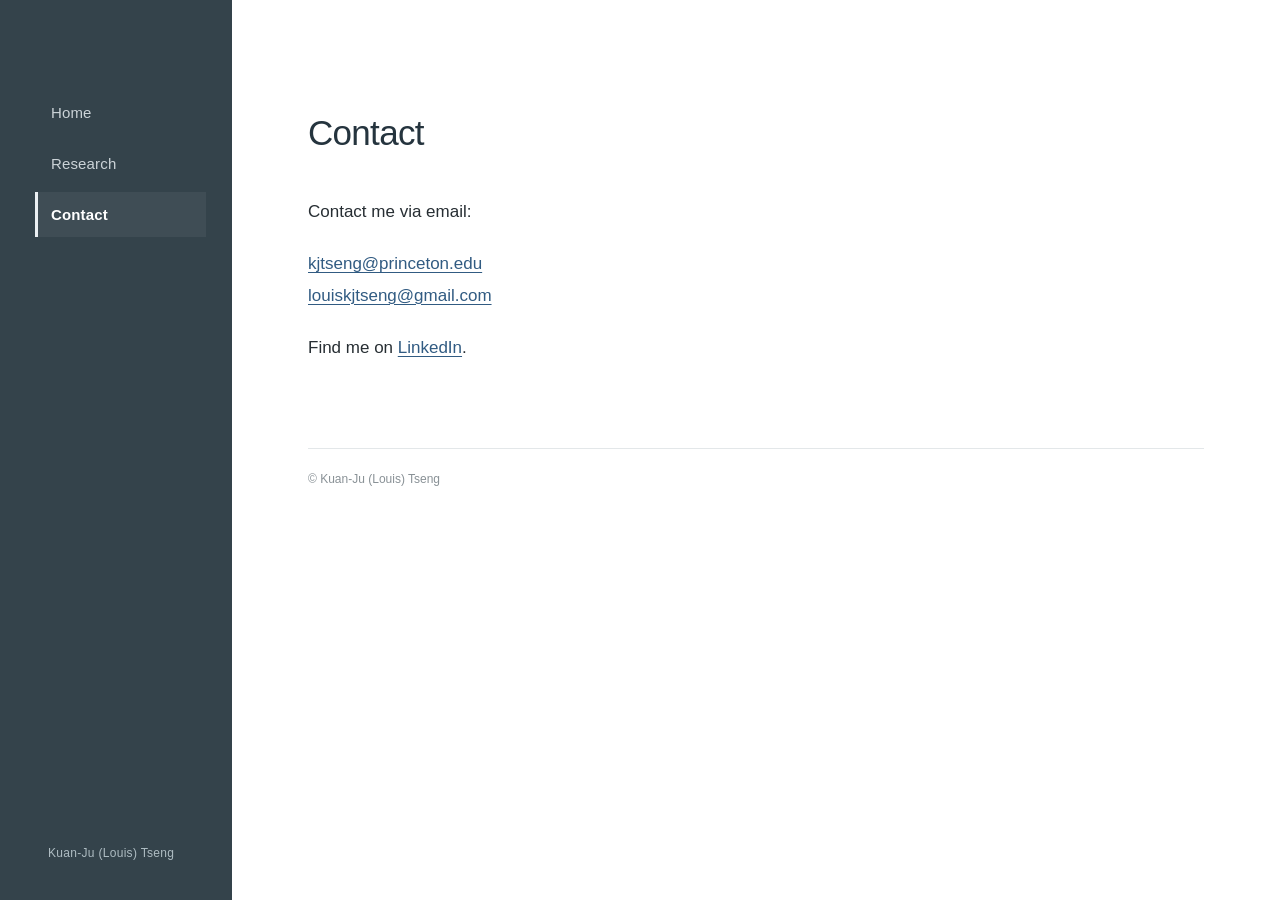
==== contact/index.html @ ed41ecbf "Move Research and Contact into GitHub Pages root and remove duplicate folder" ====
<!doctype html>
<html lang="en"><head>
<meta charset="utf-8"><meta name="viewport" content="width=device-width,initial-scale=1">
<title>Contact | Kuan-Ju (Louis) Tseng</title>
<meta name="description" content="Contact Kuan-Ju (Louis) Tseng at Princeton University.">
<meta name="theme-color" content="#34434b">
<link rel="stylesheet" href="../styles.css"><script defer src="../script.js"></script><script defer src="../analytics.js"></script>
</head><body>
<a class="skip-link" href="#main">Skip to content</a>
<div class="mobile-header"><span class="mobile-label">Kuan-Ju (Louis) Tseng</span><button type="button" class="menu-button" aria-expanded="false" aria-controls="sidebar" aria-label="Toggle navigation">Menu</button></div>
<aside class="sidebar" id="sidebar" aria-label="Site navigation"><nav class="sidebar-nav"><a href="../" >Home</a>
<a href="../research/" >Research</a>
<a href="../contact/" aria-current="page">Contact</a></nav><div class="sidebar-bottom">Kuan-Ju (Louis) Tseng</div></aside>
<main id="main" class="content"><div class="page "><h1 class="page-title">Contact</h1>
<div class="contact-block"><p>Contact me via email:</p>
<p class="emails"><a href="mailto:kjtseng@princeton.edu">kjtseng@princeton.edu</a><a href="mailto:louiskjtseng@gmail.com">louiskjtseng@gmail.com</a></p>
<p>Find me on <a href="https://www.linkedin.com/in/kuan-ju-tseng-1532a3276/" target="_blank" rel="noopener">LinkedIn</a>.</p></div>
<footer class="footer">© Kuan-Ju (Louis) Tseng</footer></div></main>
</body></html>
---- styles.css ----
/* Academic website adapted for GitHub Pages. Edit the variables to refine colors. */
:root {
  --sidebar: #34434b;
  --sidebar-text: #f5f7f8;
  --sidebar-muted: #cbd3d7;
  --ink: #272e33;
  --muted: #616d73;
  --link: #315b82;
  --line: #e3e7e9;
  --surface: #ffffff;
  --sidebar-width: 232px;
}
* {box-sizing: border-box}
html {scroll-behavior: smooth}
body {margin:0;background:var(--surface);color:var(--ink);font-family:Arial, Helvetica, sans-serif;font-size:16px;line-height:1.72;-webkit-font-smoothing:antialiased}
a {color:var(--link);text-underline-offset:3px;text-decoration-thickness:1px}
a:hover {color:#193c5b}
a:focus-visible, button:focus-visible {outline:2px solid #76a9d4;outline-offset:4px}
.skip-link {position:absolute;left:-999px;top:0;z-index:40;padding:10px 15px;background:white}
.skip-link:focus {left:12px;top:12px}
.sidebar {width:var(--sidebar-width);height:100vh;position:fixed;inset:0 auto 0 0;background:var(--sidebar);color:var(--sidebar-text);padding:90px 26px 36px 35px;display:flex;flex-direction:column;z-index:20}
.sidebar-nav {display:flex;flex-direction:column;gap:5px}
.sidebar-nav a {display:block;padding:10px 10px 10px 13px;border-left:3px solid transparent;color:var(--sidebar-muted);font-size:15px;letter-spacing:.01em;text-decoration:none;transition:background .16s,color .16s}
.sidebar-nav a:hover {background:rgba(255,255,255,.07);color:#fff}
.sidebar-nav a[aria-current="page"] {border-color:#ebf0f3;color:white;font-weight:600;background:rgba(255,255,255,.055)}
.sidebar-bottom {margin-top:auto;color:#aebcc2;font-size:12px;letter-spacing:.025em;padding-left:13px}
.content {margin-left:var(--sidebar-width);min-height:100vh}
.page {max-width:1060px;padding:112px 76px 100px;margin:0 auto}
.page-home {padding-top:135px}
.heading {font-family:Arial, Helvetica, sans-serif;font-size:42px;line-height:1.19;font-weight:500;letter-spacing:-.025em;margin:0 0 10px;color:#25343e}
.chinese-name {font-size:23px;color:var(--muted);letter-spacing:.06em;margin:0 0 37px}
.home-grid {display:grid;grid-template-columns:minmax(0,1.6fr) minmax(220px,.9fr);gap:58px;align-items:start}
.bio {max-width:615px}
.bio p {margin:0 0 19px}
.bio .cv-line {margin-top:26px}
.photo-shell {position:relative;width:100%;aspect-ratio:4/5;overflow:hidden;max-width:335px;background:#edf0f1;border:1px solid #e1e6e8}
.photo-shell::before {content:"KT";position:absolute;inset:0;display:flex;align-items:center;justify-content:center;font-size:76px;color:#a6b2b8;font-weight:300;letter-spacing:.07em}
.photo-shell img {display:block;position:relative;width:100%;height:100%;object-fit:cover;object-position:center;z-index:1;background:#edf0f1}
.page-title {font-weight:500;letter-spacing:-.02em;font-size:35px;line-height:1.2;margin:0 0 42px;color:#25343e}
.section-title {font-size:23px;line-height:1.3;font-weight:500;margin:0 0 25px;color:#263741}
.research-item {margin-bottom:39px;max-width:880px}
.research-item h3 {font-size:17px;line-height:1.5;font-weight:600;margin:0 0 4px}
.research-item h3 a {font-weight:600}
.research-item .coauthors {font-size:15px;color:#505b61;margin:0 0 11px}
.research-item .abstract {font-size:15px;line-height:1.72;margin:0;color:#343c42}
.research-section+.research-section {padding-top:18px}
.paper-link {font-weight:400;font-size:15px;white-space:nowrap}
.contact-block {font-size:17px;line-height:1.85}
.contact-block p {margin:0 0 21px}
.contact-block .emails a {display:block;width:fit-content}
.footer {font-size:12px;color:#899196;margin-top:84px;border-top:1px solid var(--line);padding-top:20px}
.mobile-header {display:none}
@media(max-width:1050px){.page{padding-left:53px;padding-right:50px}.home-grid{gap:33px}}
@media(max-width:760px){
  :root{--sidebar-width:0px}
  .sidebar{display:none;position:static;width:100%;height:auto;padding:0}
  .sidebar.is-open{display:flex;position:absolute;top:64px;left:0;right:0;padding:17px 18px 22px;box-shadow:0 10px 20px rgba(0,0,0,.16)}
  .sidebar-bottom{display:none}
  .mobile-header{display:flex;position:sticky;top:0;background:var(--sidebar);color:white;height:64px;align-items:center;justify-content:space-between;padding:0 22px;z-index:30}
  .mobile-header .mobile-label{font-size:15px;font-weight:600}
  .menu-button{font:inherit;color:white;background:transparent;border:1px solid rgba(255,255,255,.45);border-radius:3px;padding:5px 12px;cursor:pointer}
  .content{margin-left:0}.page{padding:60px 26px 75px}.page-home{padding-top:70px}
  .home-grid{grid-template-columns:1fr;gap:28px}.photo-shell{width:230px;max-width:100%;aspect-ratio:4/5}
  .heading{font-size:35px}.chinese-name{font-size:19px;margin-bottom:28px}
  .page-title{font-size:31px;margin-bottom:30px}
  .research-item{margin-bottom:32px}.paper-link{white-space:normal}
}
@media print {.sidebar,.mobile-header{display:none}.content{margin:0}.page{padding:10px 20px}a{color:inherit}}
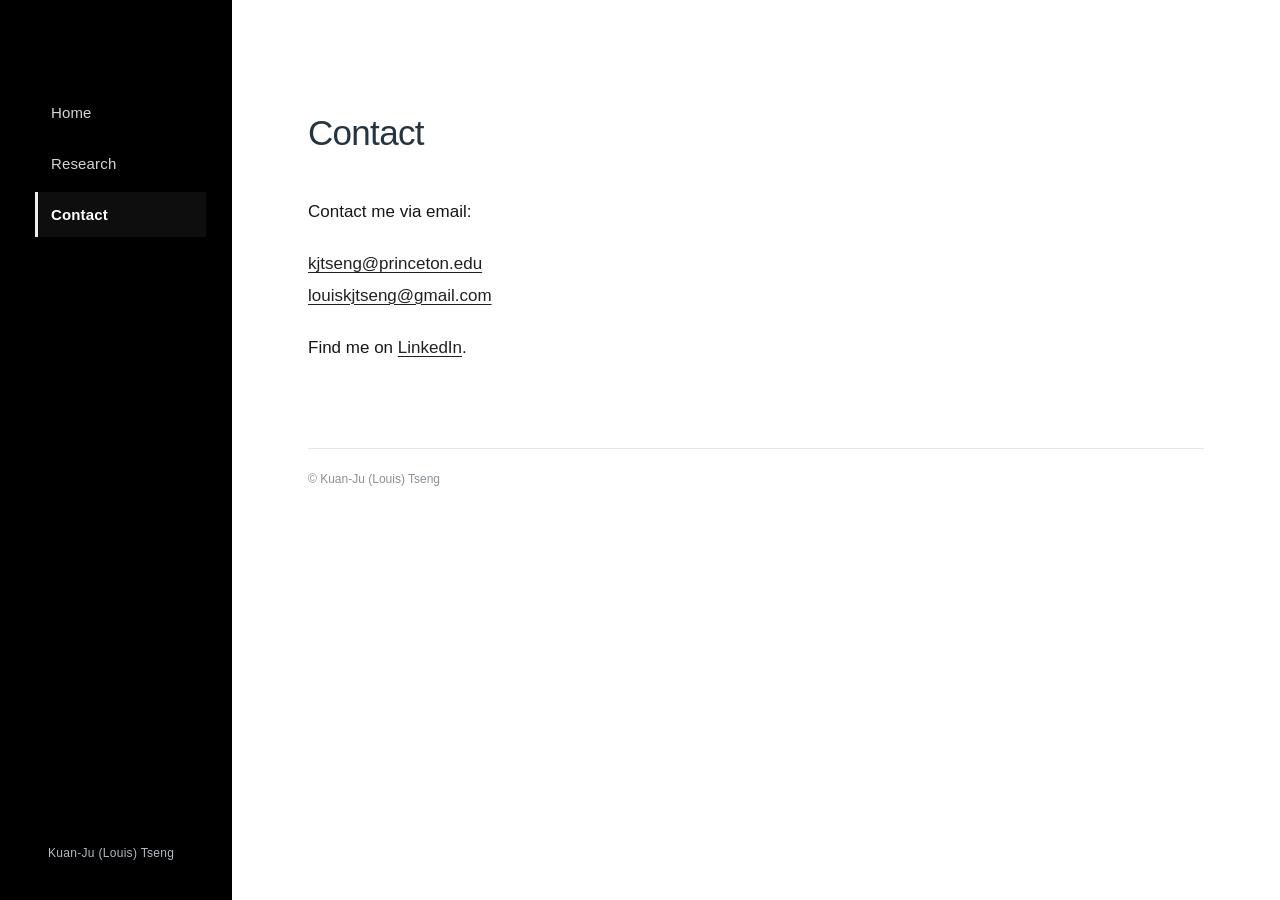
==== commit 1aa184db: "Match browser theme color to black sidebar" ====
--- a/contact/index.html
+++ b/contact/index.html
@@ -3,8 +3,9 @@
 <meta charset="utf-8"><meta name="viewport" content="width=device-width,initial-scale=1">
 <title>Contact | Kuan-Ju (Louis) Tseng</title>
 <meta name="description" content="Contact Kuan-Ju (Louis) Tseng at Princeton University.">
-<meta name="theme-color" content="#34434b">
+<meta name="theme-color" content="#000000">
 <link rel="stylesheet" href="../styles.css"><script defer src="../script.js"></script><script defer src="../analytics.js"></script>
+<link rel="canonical" href="https://louiskjtseng.github.io/Website/contact/">
 </head><body>
 <a class="skip-link" href="#main">Skip to content</a>
 <div class="mobile-header"><span class="mobile-label">Kuan-Ju (Louis) Tseng</span><button type="button" class="menu-button" aria-expanded="false" aria-controls="sidebar" aria-label="Toggle navigation">Menu</button></div>
--- a/styles.css
+++ b/styles.css
@@ -1,11 +1,11 @@
 /* Academic website adapted for GitHub Pages. Edit the variables to refine colors. */
 :root {
-  --sidebar: #34434b;
-  --sidebar-text: #f5f7f8;
-  --sidebar-muted: #cbd3d7;
-  --ink: #272e33;
-  --muted: #616d73;
-  --link: #315b82;
+  --sidebar: #000000;
+  --sidebar-text: #ffffff;
+  --sidebar-muted: #d5d5d5;
+  --ink: #171717;
+  --muted: #555555;
+  --link: #202020;
   --line: #e3e7e9;
   --surface: #ffffff;
   --sidebar-width: 232px;
@@ -14,7 +14,7 @@
 html {scroll-behavior: smooth}
 body {margin:0;background:var(--surface);color:var(--ink);font-family:Arial, Helvetica, sans-serif;font-size:16px;line-height:1.72;-webkit-font-smoothing:antialiased}
 a {color:var(--link);text-underline-offset:3px;text-decoration-thickness:1px}
-a:hover {color:#193c5b}
+a:hover {color:#555555}
 a:focus-visible, button:focus-visible {outline:2px solid #76a9d4;outline-offset:4px}
 .skip-link {position:absolute;left:-999px;top:0;z-index:40;padding:10px 15px;background:white}
 .skip-link:focus {left:12px;top:12px}
@@ -27,22 +27,22 @@
 .content {margin-left:var(--sidebar-width);min-height:100vh}
 .page {max-width:1060px;padding:112px 76px 100px;margin:0 auto}
 .page-home {padding-top:135px}
-.heading {font-family:Arial, Helvetica, sans-serif;font-size:42px;line-height:1.19;font-weight:500;letter-spacing:-.025em;margin:0 0 10px;color:#25343e}
+.heading {font-family:Arial, Helvetica, sans-serif;font-size:42px;line-height:1.19;font-weight:500;letter-spacing:-.025em;margin:0 0 10px;color:#111111}
 .chinese-name {font-size:23px;color:var(--muted);letter-spacing:.06em;margin:0 0 37px}
 .home-grid {display:grid;grid-template-columns:minmax(0,1.6fr) minmax(220px,.9fr);gap:58px;align-items:start}
 .bio {max-width:615px}
 .bio p {margin:0 0 19px}
 .bio .cv-line {margin-top:26px}
-.photo-shell {position:relative;width:100%;aspect-ratio:4/5;overflow:hidden;max-width:335px;background:#edf0f1;border:1px solid #e1e6e8}
+.photo-shell {position:relative;width:100%;aspect-ratio:4/5;overflow:hidden;max-width:335px;background:#ffffff;border:0}
 .photo-shell::before {content:"KT";position:absolute;inset:0;display:flex;align-items:center;justify-content:center;font-size:76px;color:#a6b2b8;font-weight:300;letter-spacing:.07em}
-.photo-shell img {display:block;position:relative;width:100%;height:100%;object-fit:cover;object-position:center;z-index:1;background:#edf0f1}
+.photo-shell img {display:block;position:relative;width:100%;height:100%;object-fit:cover;object-position:center;z-index:1;background:#ffffff}
 .page-title {font-weight:500;letter-spacing:-.02em;font-size:35px;line-height:1.2;margin:0 0 42px;color:#25343e}
-.section-title {font-size:23px;line-height:1.3;font-weight:500;margin:0 0 25px;color:#263741}
+.section-title {font-size:23px;line-height:1.3;font-weight:500;margin:0 0 25px;color:#111111}
 .research-item {margin-bottom:39px;max-width:880px}
 .research-item h3 {font-size:17px;line-height:1.5;font-weight:600;margin:0 0 4px}
 .research-item h3 a {font-weight:600}
-.research-item .coauthors {font-size:15px;color:#505b61;margin:0 0 11px}
-.research-item .abstract {font-size:15px;line-height:1.72;margin:0;color:#343c42}
+.research-item .coauthors {font-size:15px;color:#444444;margin:0 0 11px}
+.research-item .abstract {font-size:15px;line-height:1.72;margin:0;color:#252525}
 .research-section+.research-section {padding-top:18px}
 .paper-link {font-weight:400;font-size:15px;white-space:nowrap}
 .contact-block {font-size:17px;line-height:1.85}
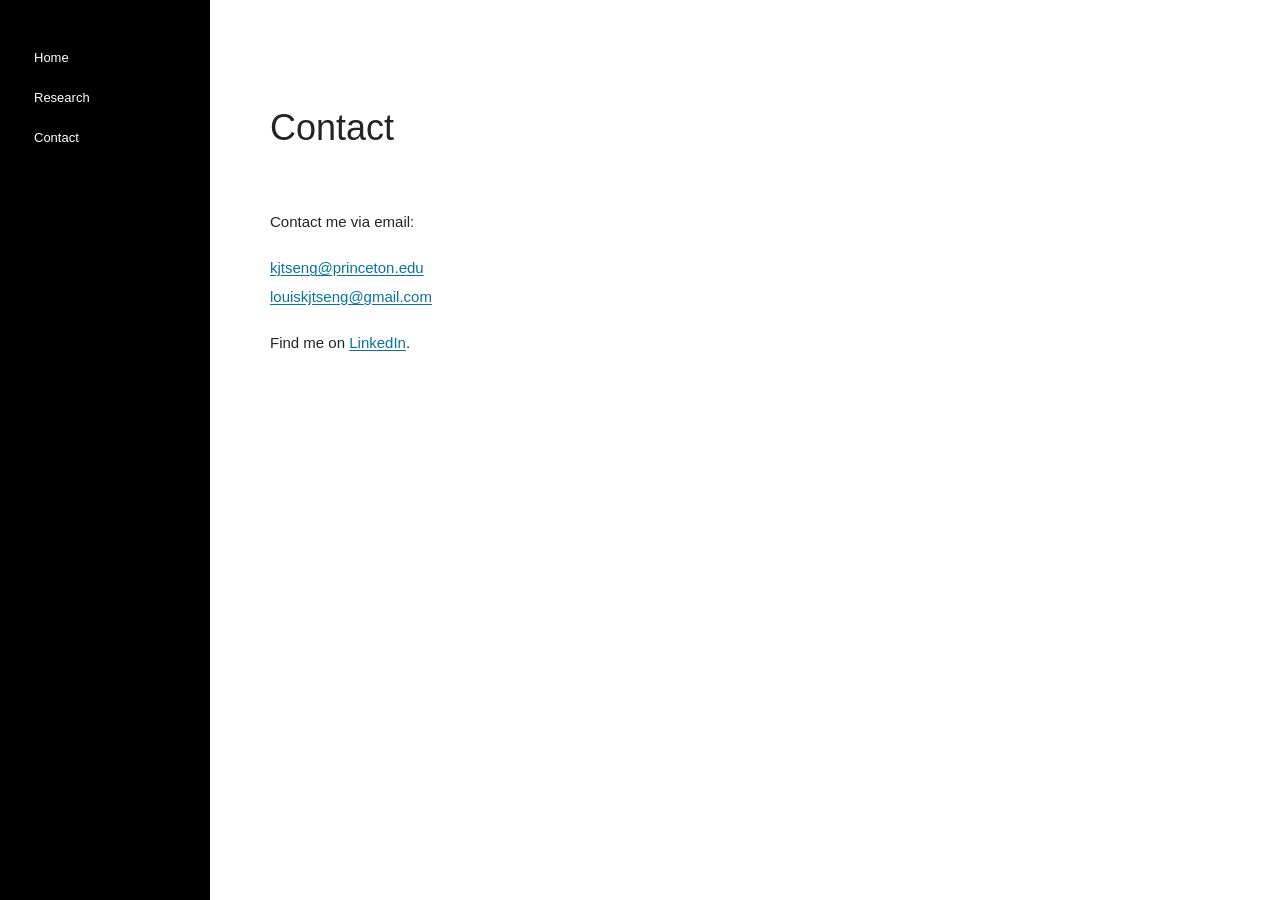
==== commit 7a5a9e66: "Match Google Sites layout, paper order, expandable abstracts, and single-line home biography" ====
--- a/contact/index.html
+++ b/contact/index.html
@@ -1,20 +1,29 @@
 <!doctype html>
-<html lang="en"><head>
-<meta charset="utf-8"><meta name="viewport" content="width=device-width,initial-scale=1">
+<html lang="en">
+<head>
+<meta charset="utf-8">
+<meta name="viewport" content="width=device-width, initial-scale=1">
 <title>Contact | Kuan-Ju (Louis) Tseng</title>
 <meta name="description" content="Contact Kuan-Ju (Louis) Tseng at Princeton University.">
 <meta name="theme-color" content="#000000">
-<link rel="stylesheet" href="../styles.css"><script defer src="../script.js"></script><script defer src="../analytics.js"></script>
 <link rel="canonical" href="https://louiskjtseng.github.io/Website/contact/">
-</head><body>
+<link rel="stylesheet" href="../styles.css">
+<script defer src="../script.js"></script>
+<script defer src="../analytics.js"></script>
+</head>
+<body>
 <a class="skip-link" href="#main">Skip to content</a>
-<div class="mobile-header"><span class="mobile-label">Kuan-Ju (Louis) Tseng</span><button type="button" class="menu-button" aria-expanded="false" aria-controls="sidebar" aria-label="Toggle navigation">Menu</button></div>
-<aside class="sidebar" id="sidebar" aria-label="Site navigation"><nav class="sidebar-nav"><a href="../" >Home</a>
-<a href="../research/" >Research</a>
-<a href="../contact/" aria-current="page">Contact</a></nav><div class="sidebar-bottom">Kuan-Ju (Louis) Tseng</div></aside>
-<main id="main" class="content"><div class="page "><h1 class="page-title">Contact</h1>
-<div class="contact-block"><p>Contact me via email:</p>
+<div class="mobile-header"><span>Kuan-Ju (Louis) Tseng</span><button type="button" class="menu-button" aria-expanded="false" aria-controls="sidebar">Menu</button></div>
+<aside class="sidebar" id="sidebar" aria-label="Site navigation">
+  <nav class="sidebar-nav">
+    <a href="../" >Home</a>
+    <a href="../research/" >Research</a>
+    <a href="../contact/" aria-current="page">Contact</a>
+  </nav>
+</aside>
+<main id="main" class="content"><div class="contact-page"><h1 class="contact-title">Contact</h1><div class="contact-block"><p>Contact me via email:</p>
 <p class="emails"><a href="mailto:kjtseng@princeton.edu">kjtseng@princeton.edu</a><a href="mailto:louiskjtseng@gmail.com">louiskjtseng@gmail.com</a></p>
-<p>Find me on <a href="https://www.linkedin.com/in/kuan-ju-tseng-1532a3276/" target="_blank" rel="noopener">LinkedIn</a>.</p></div>
-<footer class="footer">© Kuan-Ju (Louis) Tseng</footer></div></main>
-</body></html>+<p>Find me on <a href="https://www.linkedin.com/in/kuan-ju-tseng-1532a3276/" target="_blank" rel="noopener">LinkedIn</a>.</p></div></div>
+</main>
+</body>
+</html>
--- a/styles.css
+++ b/styles.css
@@ -1,68 +1,110 @@
-/* Academic website adapted for GitHub Pages. Edit the variables to refine colors. */
+/* Google Sites-inspired academic website — black navigation, white pages. */
 :root {
-  --sidebar: #000000;
-  --sidebar-text: #ffffff;
-  --sidebar-muted: #d5d5d5;
-  --ink: #171717;
-  --muted: #555555;
-  --link: #202020;
-  --line: #e3e7e9;
-  --surface: #ffffff;
-  --sidebar-width: 232px;
+  --sidebar:#000; --text:#242424; --muted:#4b4b4b; --link:#09749b;
+  --band:#f2f2f2; --line:#999; --sidebar-width:210px;
 }
-* {box-sizing: border-box}
-html {scroll-behavior: smooth}
-body {margin:0;background:var(--surface);color:var(--ink);font-family:Arial, Helvetica, sans-serif;font-size:16px;line-height:1.72;-webkit-font-smoothing:antialiased}
-a {color:var(--link);text-underline-offset:3px;text-decoration-thickness:1px}
-a:hover {color:#555555}
-a:focus-visible, button:focus-visible {outline:2px solid #76a9d4;outline-offset:4px}
-.skip-link {position:absolute;left:-999px;top:0;z-index:40;padding:10px 15px;background:white}
-.skip-link:focus {left:12px;top:12px}
-.sidebar {width:var(--sidebar-width);height:100vh;position:fixed;inset:0 auto 0 0;background:var(--sidebar);color:var(--sidebar-text);padding:90px 26px 36px 35px;display:flex;flex-direction:column;z-index:20}
-.sidebar-nav {display:flex;flex-direction:column;gap:5px}
-.sidebar-nav a {display:block;padding:10px 10px 10px 13px;border-left:3px solid transparent;color:var(--sidebar-muted);font-size:15px;letter-spacing:.01em;text-decoration:none;transition:background .16s,color .16s}
-.sidebar-nav a:hover {background:rgba(255,255,255,.07);color:#fff}
-.sidebar-nav a[aria-current="page"] {border-color:#ebf0f3;color:white;font-weight:600;background:rgba(255,255,255,.055)}
-.sidebar-bottom {margin-top:auto;color:#aebcc2;font-size:12px;letter-spacing:.025em;padding-left:13px}
-.content {margin-left:var(--sidebar-width);min-height:100vh}
-.page {max-width:1060px;padding:112px 76px 100px;margin:0 auto}
-.page-home {padding-top:135px}
-.heading {font-family:Arial, Helvetica, sans-serif;font-size:42px;line-height:1.19;font-weight:500;letter-spacing:-.025em;margin:0 0 10px;color:#111111}
-.chinese-name {font-size:23px;color:var(--muted);letter-spacing:.06em;margin:0 0 37px}
-.home-grid {display:grid;grid-template-columns:minmax(0,1.6fr) minmax(220px,.9fr);gap:58px;align-items:start}
-.bio {max-width:615px}
-.bio p {margin:0 0 19px}
-.bio .cv-line {margin-top:26px}
-.photo-shell {position:relative;width:100%;aspect-ratio:4/5;overflow:hidden;max-width:335px;background:#ffffff;border:0}
-.photo-shell::before {content:"KT";position:absolute;inset:0;display:flex;align-items:center;justify-content:center;font-size:76px;color:#a6b2b8;font-weight:300;letter-spacing:.07em}
-.photo-shell img {display:block;position:relative;width:100%;height:100%;object-fit:cover;object-position:center;z-index:1;background:#ffffff}
-.page-title {font-weight:500;letter-spacing:-.02em;font-size:35px;line-height:1.2;margin:0 0 42px;color:#25343e}
-.section-title {font-size:23px;line-height:1.3;font-weight:500;margin:0 0 25px;color:#111111}
-.research-item {margin-bottom:39px;max-width:880px}
-.research-item h3 {font-size:17px;line-height:1.5;font-weight:600;margin:0 0 4px}
-.research-item h3 a {font-weight:600}
-.research-item .coauthors {font-size:15px;color:#444444;margin:0 0 11px}
-.research-item .abstract {font-size:15px;line-height:1.72;margin:0;color:#252525}
-.research-section+.research-section {padding-top:18px}
-.paper-link {font-weight:400;font-size:15px;white-space:nowrap}
-.contact-block {font-size:17px;line-height:1.85}
-.contact-block p {margin:0 0 21px}
-.contact-block .emails a {display:block;width:fit-content}
-.footer {font-size:12px;color:#899196;margin-top:84px;border-top:1px solid var(--line);padding-top:20px}
-.mobile-header {display:none}
-@media(max-width:1050px){.page{padding-left:53px;padding-right:50px}.home-grid{gap:33px}}
-@media(max-width:760px){
-  :root{--sidebar-width:0px}
-  .sidebar{display:none;position:static;width:100%;height:auto;padding:0}
-  .sidebar.is-open{display:flex;position:absolute;top:64px;left:0;right:0;padding:17px 18px 22px;box-shadow:0 10px 20px rgba(0,0,0,.16)}
-  .sidebar-bottom{display:none}
-  .mobile-header{display:flex;position:sticky;top:0;background:var(--sidebar);color:white;height:64px;align-items:center;justify-content:space-between;padding:0 22px;z-index:30}
-  .mobile-header .mobile-label{font-size:15px;font-weight:600}
-  .menu-button{font:inherit;color:white;background:transparent;border:1px solid rgba(255,255,255,.45);border-radius:3px;padding:5px 12px;cursor:pointer}
-  .content{margin-left:0}.page{padding:60px 26px 75px}.page-home{padding-top:70px}
-  .home-grid{grid-template-columns:1fr;gap:28px}.photo-shell{width:230px;max-width:100%;aspect-ratio:4/5}
-  .heading{font-size:35px}.chinese-name{font-size:19px;margin-bottom:28px}
-  .page-title{font-size:31px;margin-bottom:30px}
-  .research-item{margin-bottom:32px}.paper-link{white-space:normal}
+* { box-sizing:border-box; }
+html { scroll-behavior:smooth; }
+body { margin:0; background:#fff; color:var(--text); font-family:Arial,Helvetica,sans-serif; font-size:14px; line-height:1.55; -webkit-font-smoothing:antialiased; }
+a { color:var(--link); text-underline-offset:2px; }
+a:hover { color:#075371; }
+a:focus-visible,button:focus-visible,summary:focus-visible { outline:2px solid #217f9e; outline-offset:4px; }
+.skip-link { position:absolute; left:-9999px; z-index:50; top:0; background:white; padding:10px 14px; }
+.skip-link:focus { left:12px; top:12px; }
+.sidebar { position:fixed; inset:0 auto 0 0; z-index:25; width:var(--sidebar-width); min-height:100vh; background:var(--sidebar); padding:38px 24px 25px 34px; }
+.sidebar-nav { display:flex; flex-direction:column; gap:0; }
+.sidebar-nav a { display:block; padding:10px 0; color:#fff; font-size:13px; font-weight:400; text-decoration:none; }
+.sidebar-nav a:hover { text-decoration:underline; }
+.sidebar-nav a[aria-current="page"] { color:#fff; }
+.content { margin-left:var(--sidebar-width); min-height:100vh; }
+.mobile-header { display:none; }
+
+/* Home */
+.page-home { max-width:1100px; padding:66px 60px 120px; margin:0 auto; }
+.home-title { margin:0; font-weight:300; font-size:43px; line-height:1.25; letter-spacing:.005em; color:#4a626e; }
+.chinese-name { margin:12px 0 0; font-family:Georgia,"Noto Serif TC",serif; font-size:22px; line-height:1.5; letter-spacing:.04em; color:#222; }
+.home-grid { display:grid; grid-template-columns:minmax(0,575px) 300px; gap:70px; align-items:start; margin-top:110px; }
+.bio { padding-top:6px; font-size:14px; line-height:1.48; }
+.bio p { margin:0 0 15px; }
+.bio .bio-single { white-space:nowrap; }
+.bio .bio-wrap { white-space:normal; }
+.bio .cv-line { margin-top:9px; }
+.portrait { margin:0; width:300px; }
+.portrait img { width:100%; height:auto; display:block; }
+
+/* Research */
+.research-page { padding:0 0 110px; }
+.research-page-title { text-align:center; font-size:36px; font-weight:600; line-height:1.25; margin:0; padding:32px 10px 35px; }
+.section-band { background:var(--band); padding:24px 22px; }
+.section-band h2 { max-width:965px; margin:0 auto; font-size:22px; font-weight:500; line-height:1.6; }
+.paper-list { max-width:965px; margin:0 auto; }
+.paper-entry { border-bottom:1px solid var(--line); font-family:Georgia,"Times New Roman",serif; }
+.paper-entry:last-child { margin-bottom:20px; }
+.paper-summary { display:flex; justify-content:space-between; align-items:center; gap:35px; list-style:none; cursor:pointer; padding:31px 10px 16px 6px; }
+.paper-summary::-webkit-details-marker { display:none; }
+.paper-summary::marker { content:""; }
+.paper-summary-text { display:block; min-width:0; flex:1; }
+.paper-title { display:block; font-size:14px; font-weight:400; line-height:1.5; }
+.paper-title a { color:var(--link); text-decoration:underline; }
+.paper-links { white-space:normal; }
+.paper-coauthors { display:block; font-size:12px; line-height:1.5; margin-top:10px; color:#333; }
+.paper-chevron { width:10px; height:10px; border-right:1.6px solid #666; border-bottom:1.6px solid #666; transform:rotate(45deg); flex-shrink:0; margin-right:2px; margin-top:-7px; transition:transform .18s; }
+.paper-entry[open] .paper-chevron { transform:rotate(225deg); margin-top:3px; }
+.paper-abstract { padding:0 55px 23px 6px; }
+.paper-abstract p { margin:9px 0 0; color:#333; font-size:14px; line-height:1.75; }
+.forthcoming { margin-left:9px; white-space:nowrap; }
+.wip-entry { padding:31px 6px 5px; font-family:Georgia,"Times New Roman",serif; }
+.wip-entry h3 { font-size:14px; font-weight:400; margin:0; }
+.wip-entry p { font-size:12px; margin:13px 0 0; }
+
+/* Contact */
+.contact-page { max-width:1080px; margin:auto; padding:100px 60px 120px; }
+.contact-title { font-size:36px; font-weight:500; margin:0 0 52px; }
+.contact-block { font-size:15px; line-height:1.9; }
+.contact-block p { margin:0 0 18px; }
+.emails a { display:block; width:fit-content; }
+
+/* Smaller screens */
+@media (max-width:1400px) {
+  .page-home { padding-left:45px; padding-right:45px; }
+  .home-grid { grid-template-columns:minmax(0,1fr) 260px; gap:35px; }
+  .bio .bio-single { white-space:normal; }
+  .portrait { width:260px; }
+  .section-band h2,.paper-list { max-width:min(965px, calc(100% - 64px)); }
 }
-@media print {.sidebar,.mobile-header{display:none}.content{margin:0}.page{padding:10px 20px}a{color:inherit}}
+@media (max-width:980px) {
+  .home-grid { grid-template-columns:minmax(0,1fr) 220px; gap:25px; margin-top:65px; }
+  .portrait { width:220px; }
+  .home-title { font-size:36px; }
+  .page-home { padding-top:56px; }
+}
+@media (max-width:760px) {
+  :root { --sidebar-width:0px; }
+  .mobile-header { display:flex; position:sticky; top:0; z-index:35; height:58px; align-items:center; justify-content:space-between; color:white; background:#000; padding:0 19px; font-size:14px; }
+  .menu-button { font:inherit; color:#fff; border:1px solid #888; background:transparent; padding:4px 12px; border-radius:2px; cursor:pointer; }
+  .sidebar { display:none; position:fixed; top:58px; bottom:auto; height:auto; min-height:0; width:100%; padding:11px 22px 17px; box-shadow:0 8px 12px #0003; }
+  .sidebar.is-open { display:block; }
+  .sidebar-nav a { padding:10px 0; }
+  .content { margin-left:0; }
+  .page-home { padding:48px 25px 75px; }
+  .home-title { font-size:35px; }
+  .chinese-name { font-size:20px; }
+  .home-grid { display:flex; flex-direction:column; gap:30px; margin-top:50px; }
+  .bio { font-size:14px; padding:0; }
+  .portrait { width:min(300px,100%); }
+  .research-page-title { font-size:31px; padding:32px 10px; }
+  .section-band { padding:19px 24px; }
+  .section-band h2 { max-width:none; font-size:21px; }
+  .paper-list { max-width:none; margin:0 24px; }
+  .paper-summary { padding:26px 3px 18px; gap:14px; }
+  .paper-title { font-size:14px; }
+  .paper-coauthors { font-size:12px; }
+  .paper-abstract { padding-right:12px; }
+  .forthcoming { white-space:normal; }
+  .contact-page { padding:60px 25px; }
+}
+@media print {
+  .sidebar,.mobile-header { display:none; }
+  .content { margin-left:0; }
+  .paper-entry:not([open]) .paper-abstract { display:block; }
+}
